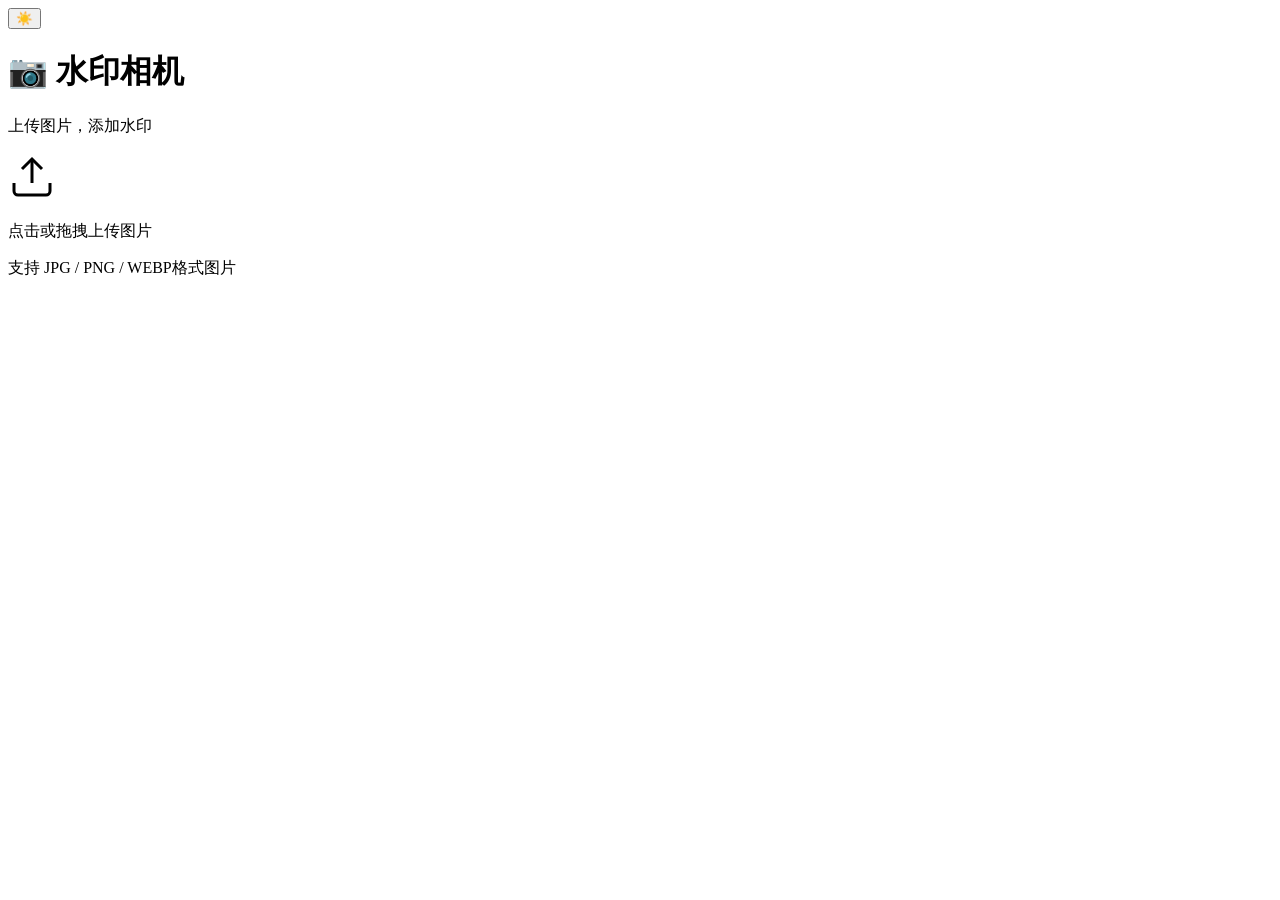
==== WaterMark/index.html @ 1caa6ecf "⭐" ====
<!DOCTYPE html>
<html lang="zh-CN">
<head>
    <meta charset="UTF-8">
    <meta name="viewport" content="width=device-width, initial-scale=1.0">
    <title>水印相机</title>
    <link rel="icon" href="data:image/svg+xml,<svg xmlns='http://www.w3.org/2000/svg' viewBox='0 0 100 100'><text y='.9em' font-size='90'>📷</text></svg>" />
    <link rel="stylesheet" href="style.css">
</head>
<body>
    <button class="theme-toggle" id="themeToggle" title="切换主题">☀️</button>
    <div class="container">
        <header class="header">
            <h1>📷 水印相机</h1>
            <p class="subtitle">上传图片，添加水印</p>
        </header>

        <main class="main">
            <div class="upload-section" id="uploadSection">
                <div class="upload-area" id="uploadArea">
                    <div class="upload-icon">
                        <svg width="48" height="48" viewBox="0 0 24 24" fill="none" stroke="currentColor" stroke-width="1.5">
                            <path d="M21 15v4a2 2 0 0 1-2 2H5a2 2 0 0 1-2-2v-4"/>
                            <polyline points="17 8 12 3 7 8"/>
                            <line x1="12" y1="3" x2="12" y2="15"/>
                        </svg>
                    </div>
                    <p class="upload-text">点击或拖拽上传图片</p>
                    <p class="upload-hint">支持 JPG / PNG / WEBP格式图片</p>
                    <input type="file" id="fileInput" accept="image/jpeg,image/png,image/webp" hidden>
                </div>
            </div>

            <div class="editor-section" id="editorSection" style="display:none;">
                <div class="editor-layout">
                    <div class="preview-panel">
                        <div class="preview-wrapper">
                            <canvas id="previewCanvas"></canvas>
                        </div>
                        <p class="preview-hint">预览效果</p>
                    </div>

                    <div class="control-panel">
                        <h3>水印设置</h3>

                        <div class="control-group">
                            <label class="control-label">
                                <span class="label-icon">📅</span> 日期
                            </label>
                            <input type="date" id="dateInput" class="control-input">
                        </div>

                        <div class="control-group">
                            <label class="control-label">
                                <span class="label-icon">⏰</span> 时间
                            </label>
                            <input type="time" id="timeInput" class="control-input">
                        </div>

                        <div class="control-group">
                            <label class="control-label">
                                <span class="label-icon">📍</span> 地点
                            </label>
                            <input type="text" id="locationInput" class="control-input" placeholder="输入拍摄地点" maxlength="80">
                        </div>

                        <div class="control-group">
                            <label class="control-label">
                                <span class="label-icon">🔍</span> 水印大小
                            </label>
                            <div class="size-slider-row">
                                <input type="range" id="sizeSlider" class="size-slider" min="50" max="150" value="100" step="5">
                                <span class="size-value" id="sizeValue">100%</span>
                            </div>
                        </div>

                        <div class="control-divider"></div>

                        <div class="control-group control-group-row">
                            <span class="control-label">
                                <span class="label-icon">🎨</span> 水印颜色
                            </span>
                            <button class="color-btn active" data-color="white">
                                <span class="color-swatch white"></span> 白色
                            </button>
                            <button class="color-btn" data-color="black">
                                <span class="color-swatch black"></span> 黑色
                            </button>
                        </div>

                        <div class="control-actions">
                            <button class="btn btn-outline" id="toggleLogoBtn">
                                <svg width="14" height="14" viewBox="0 0 24 24" fill="none" stroke="currentColor" stroke-width="2"><circle cx="12" cy="12" r="10"/><line x1="12" y1="8" x2="12" y2="16"/><line x1="8" y1="12" x2="16" y2="12"/></svg>
                                <span id="toggleLogoText">隐藏 Logo</span>
                            </button>
                            <button class="btn btn-outline" id="reuploadBtn">
                                <svg width="14" height="14" viewBox="0 0 24 24" fill="none" stroke="currentColor" stroke-width="2"><polyline points="23 4 23 10 17 10"/><path d="M20.49 15a9 9 0 1 1-2.12-9.36L23 10"/></svg>
                                重新上传
                            </button>
                            <button class="btn btn-outline" id="downloadBtn">
                                <svg width="14" height="14" viewBox="0 0 24 24" fill="none" stroke="currentColor" stroke-width="2"><path d="M21 15v4a2 2 0 0 1-2 2H5a2 2 0 0 1-2-2v-4"/><polyline points="7 10 12 15 17 10"/><line x1="12" y1="15" x2="12" y2="3"/></svg>
                                下载图片
                            </button>
                        </div>
                    </div>
                </div>
            </div>
        </main>
    </div>

    <script src="script.js"></script>
</body>
</html>
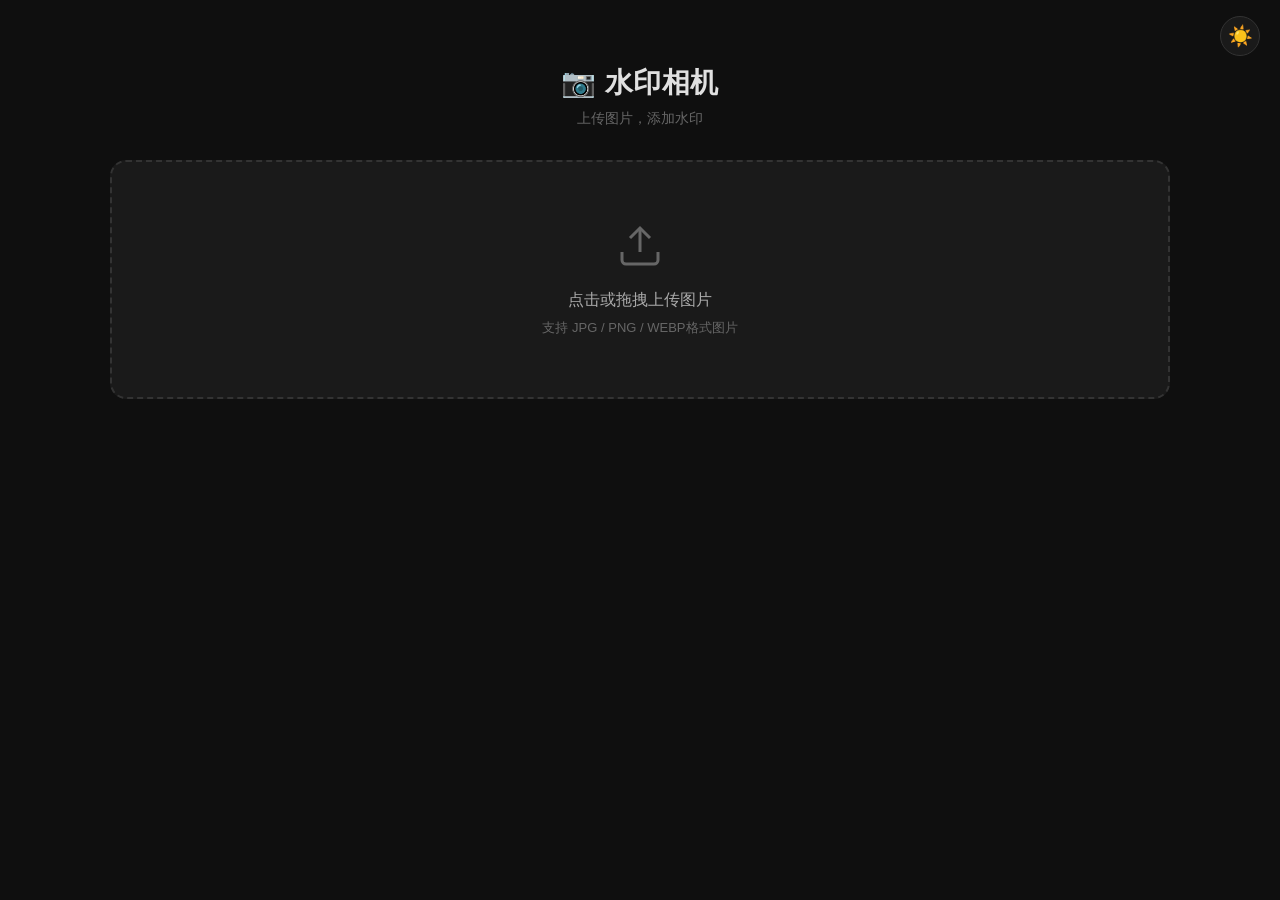
==== commit c6a1a75d: "⭐" ====
--- a/WaterMark/index.html
+++ b/WaterMark/index.html
@@ -37,7 +37,6 @@
                         <div class="preview-wrapper">
                             <canvas id="previewCanvas"></canvas>
                         </div>
-                        <p class="preview-hint">预览效果</p>
                     </div>
 
                     <div class="control-panel">
@@ -78,13 +77,23 @@
 
                         <div class="control-group control-group-row">
                             <span class="control-label">
-                                <span class="label-icon">🎨</span> 水印颜色
+                                <span class="label-icon">🎨</span> 颜色
                             </span>
                             <button class="color-btn active" data-color="white">
-                                <span class="color-swatch white"></span> 白色
+                                <span class="color-swatch white"></span> 白
                             </button>
                             <button class="color-btn" data-color="black">
-                                <span class="color-swatch black"></span> 黑色
+                                <span class="color-swatch black"></span> 黑
+                            </button>
+                            <span class="row-sep"></span>
+                            <span class="control-label">
+                                <span class="label-icon">📐</span> 方向
+                            </span>
+                            <button class="orient-btn active" data-orient="portrait">
+                                <svg width="12" height="14" viewBox="0 0 12 14"><rect x="1" y="1" width="10" height="12" rx="2" fill="none" stroke="currentColor" stroke-width="1.5"/></svg> 竖
+                            </button>
+                            <button class="orient-btn" data-orient="landscape">
+                                <svg width="14" height="12" viewBox="0 0 14 12"><rect x="1" y="1" width="12" height="10" rx="2" fill="none" stroke="currentColor" stroke-width="1.5"/></svg> 横
                             </button>
                         </div>
 
--- a/WaterMark/style.css
+++ b/WaterMark/style.css
@@ -0,0 +1,383 @@
+:root {
+    --bg: #0f0f0f;
+    --surface: #1a1a1a;
+    --surface2: #252525;
+    --border: #333;
+    --border-hover: #555;
+    --text: #e0e0e0;
+    --text-secondary: #aaa;
+    --text-muted: #666;
+    --accent: #4a90d9;
+    --accent-hover: #5a9fe9;
+}
+
+[data-theme="light"] {
+    --bg: #f5f5f5;
+    --surface: #fff;
+    --surface2: #eee;
+    --border: #ddd;
+    --border-hover: #bbb;
+    --text: #222;
+    --text-secondary: #555;
+    --text-muted: #999;
+    --accent: #4a90d9;
+    --accent-hover: #3a7bc8;
+}
+
+* {
+    margin: 0;
+    padding: 0;
+    box-sizing: border-box;
+}
+
+body {
+    font-family: -apple-system, BlinkMacSystemFont, "Segoe UI", "PingFang SC", "Hiragino Sans GB", "Microsoft YaHei", sans-serif;
+    background: var(--bg);
+    color: var(--text);
+    min-height: 100vh;
+    transition: background 0.3s, color 0.3s;
+}
+
+.theme-toggle {
+    position: fixed;
+    top: 16px;
+    right: 20px;
+    width: 40px;
+    height: 40px;
+    border-radius: 50%;
+    border: 1px solid var(--border);
+    background: var(--surface);
+    font-size: 20px;
+    cursor: pointer;
+    display: flex;
+    align-items: center;
+    justify-content: center;
+    z-index: 100;
+    transition: background 0.3s, border-color 0.3s;
+}
+
+.theme-toggle:hover {
+    border-color: var(--border-hover);
+    background: var(--surface2);
+}
+
+.container {
+    max-width: 1100px;
+    margin: 0 auto;
+    padding: 24px 20px 60px;
+}
+.header {
+    text-align: center;
+    padding: 40px 0 32px;
+}
+
+.header h1 {
+    font-size: 28px;
+    font-weight: 600;
+    color: var(--text);
+    letter-spacing: 0.5px;
+}
+
+.subtitle {
+    margin-top: 8px;
+    font-size: 14px;
+    color: var(--text-muted);
+}
+.upload-area {
+    border: 2px dashed var(--border);
+    border-radius: 16px;
+    padding: 60px 20px;
+    text-align: center;
+    cursor: pointer;
+    transition: all 0.25s ease;
+    background: var(--surface);
+}
+
+.upload-area:hover {
+    border-color: var(--text-muted);
+    background: var(--surface2);
+}
+
+.upload-area.drag-over {
+    border-color: var(--accent);
+    background: var(--surface2);
+}
+
+.upload-icon {
+    color: var(--text-muted);
+    margin-bottom: 16px;
+}
+
+.upload-text {
+    font-size: 16px;
+    color: var(--text-secondary);
+    margin-bottom: 8px;
+}
+
+.upload-hint {
+    font-size: 13px;
+    color: var(--text-muted);
+}
+.editor-layout {
+    display: flex;
+    gap: 32px;
+    align-items: flex-start;
+}
+
+@media (max-width: 768px) {
+    .editor-layout {
+        flex-direction: column;
+        align-items: center;
+    }
+}
+.preview-panel {
+    flex: 0 0 auto;
+    display: flex;
+    flex-direction: column;
+    align-items: center;
+}
+
+.preview-wrapper {
+    background: var(--surface);
+    border-radius: 12px;
+    overflow: hidden;
+    box-shadow: 0 4px 24px rgba(0,0,0,0.3);
+    line-height: 0;
+}
+
+.preview-wrapper canvas {
+    display: block;
+    max-width: 400px;
+    max-height: 570px;
+    width: auto;
+    height: auto;
+    cursor: grab;
+}
+
+.preview-hint {
+    margin-top: 12px;
+    font-size: 12px;
+    color: var(--text-muted);
+}
+.control-panel {
+    flex: 1;
+    min-width: 230px;
+    max-width: 470px;
+    background: var(--surface);
+    border-radius: 12px;
+    padding: 24px 18px;
+}
+
+.control-panel h3 {
+    font-size: 16px;
+    font-weight: 600;
+    color: var(--text);
+    margin-bottom: 18px;
+}
+
+.control-group {
+    margin-bottom: 22px;
+}
+
+.control-label {
+    display: flex;
+    align-items: center;
+    gap: 8px;
+    font-size: 14px;
+    color: var(--text-secondary);
+    margin-bottom: 8px;
+}
+
+.label-icon {
+    font-size: 14px;
+}
+
+.control-input {
+    width: 100%;
+    padding: 10px 14px;
+    background: var(--surface2);
+    border: 1px solid var(--border);
+    border-radius: 8px;
+    color: var(--text);
+    font-size: 14px;
+    font-family: inherit;
+    transition: border-color 0.2s;
+}
+
+.control-input:focus {
+    outline: none;
+    border-color: var(--accent);
+}
+
+.control-input::placeholder {
+    color: var(--text-muted);
+}
+
+.size-slider-row {
+    display: flex;
+    align-items: center;
+    gap: 12px;
+}
+
+.size-slider {
+    flex: 1;
+    -webkit-appearance: none;
+    appearance: none;
+    height: 6px;
+    background: var(--border);
+    border-radius: 3px;
+    outline: none;
+}
+
+.size-slider::-webkit-slider-thumb {
+    -webkit-appearance: none;
+    appearance: none;
+    width: 18px;
+    height: 18px;
+    border-radius: 50%;
+    background: var(--accent);
+    cursor: pointer;
+    border: 2px solid #fff;
+}
+
+.size-slider::-moz-range-thumb {
+    width: 18px;
+    height: 18px;
+    border-radius: 50%;
+    background: var(--accent);
+    cursor: pointer;
+    border: 2px solid #fff;
+}
+
+.size-value {
+    font-size: 13px;
+    color: var(--text-secondary);
+    min-width: 42px;
+    text-align: right;
+}
+.control-divider {
+    height: 1px;
+    background: var(--border);
+    margin: 16px 0;
+}
+.control-group-row {
+    display: flex;
+    align-items: center;
+    gap: 10px;
+}
+
+.control-group-row .control-label {
+    margin-bottom: 0;
+}
+
+.row-sep {
+    width: 1px;
+    height: 24px;
+    background: var(--border);
+    flex-shrink: 0;
+}
+
+.color-btn {
+    display: flex;
+    align-items: center;
+    gap: 8px;
+    padding: 8px 16px;
+    background: var(--surface2);
+    border: 2px solid transparent;
+    border-radius: 8px;
+    color: var(--text-secondary);
+    font-size: 13px;
+    cursor: pointer;
+    transition: all 0.2s;
+    font-family: inherit;
+}
+
+.color-btn:hover {
+    background: var(--border);
+}
+
+.color-btn.active {
+    border-color: var(--accent);
+    color: var(--text);
+}
+
+.color-swatch {
+    width: 16px;
+    height: 16px;
+    border-radius: 50%;
+    display: inline-block;
+    border: 1px solid var(--border);
+}
+
+.color-swatch.white {
+    background: #fff;
+}
+
+.color-swatch.black {
+    background: #111;
+}
+.orient-btn {
+    display: flex;
+    align-items: center;
+    gap: 8px;
+    padding: 8px 16px;
+    background: var(--surface2);
+    border: 2px solid transparent;
+    border-radius: 8px;
+    color: var(--text-secondary);
+    font-size: 13px;
+    cursor: pointer;
+    transition: all 0.2s;
+    font-family: inherit;
+}
+
+.orient-btn:hover {
+    background: var(--border);
+}
+
+.orient-btn.active {
+    border-color: var(--accent);
+    color: var(--text);
+}
+.control-actions {
+    margin-top: 20px;
+    display: flex;
+    flex-direction: row;
+    gap: 6px;
+}
+
+.control-actions .btn {
+    flex: 1;
+    padding: 8px 4px;
+    font-size: 11px;
+    white-space: nowrap;
+    overflow: hidden;
+    text-overflow: ellipsis;
+}
+
+.btn {
+    padding: 12px 20px;
+    border-radius: 10px;
+    font-size: 14px;
+    font-weight: 500;
+    cursor: pointer;
+    transition: all 0.2s;
+    border: none;
+    font-family: inherit;
+    text-align: center;
+}
+
+.btn-outline {
+    background: transparent;
+    color: var(--text-muted);
+    border: 1px solid var(--border);
+    display: flex;
+    align-items: center;
+    justify-content: center;
+    gap: 5px;
+}
+
+.btn-outline:hover {
+    color: var(--text-secondary);
+    border-color: var(--border-hover);
+}
